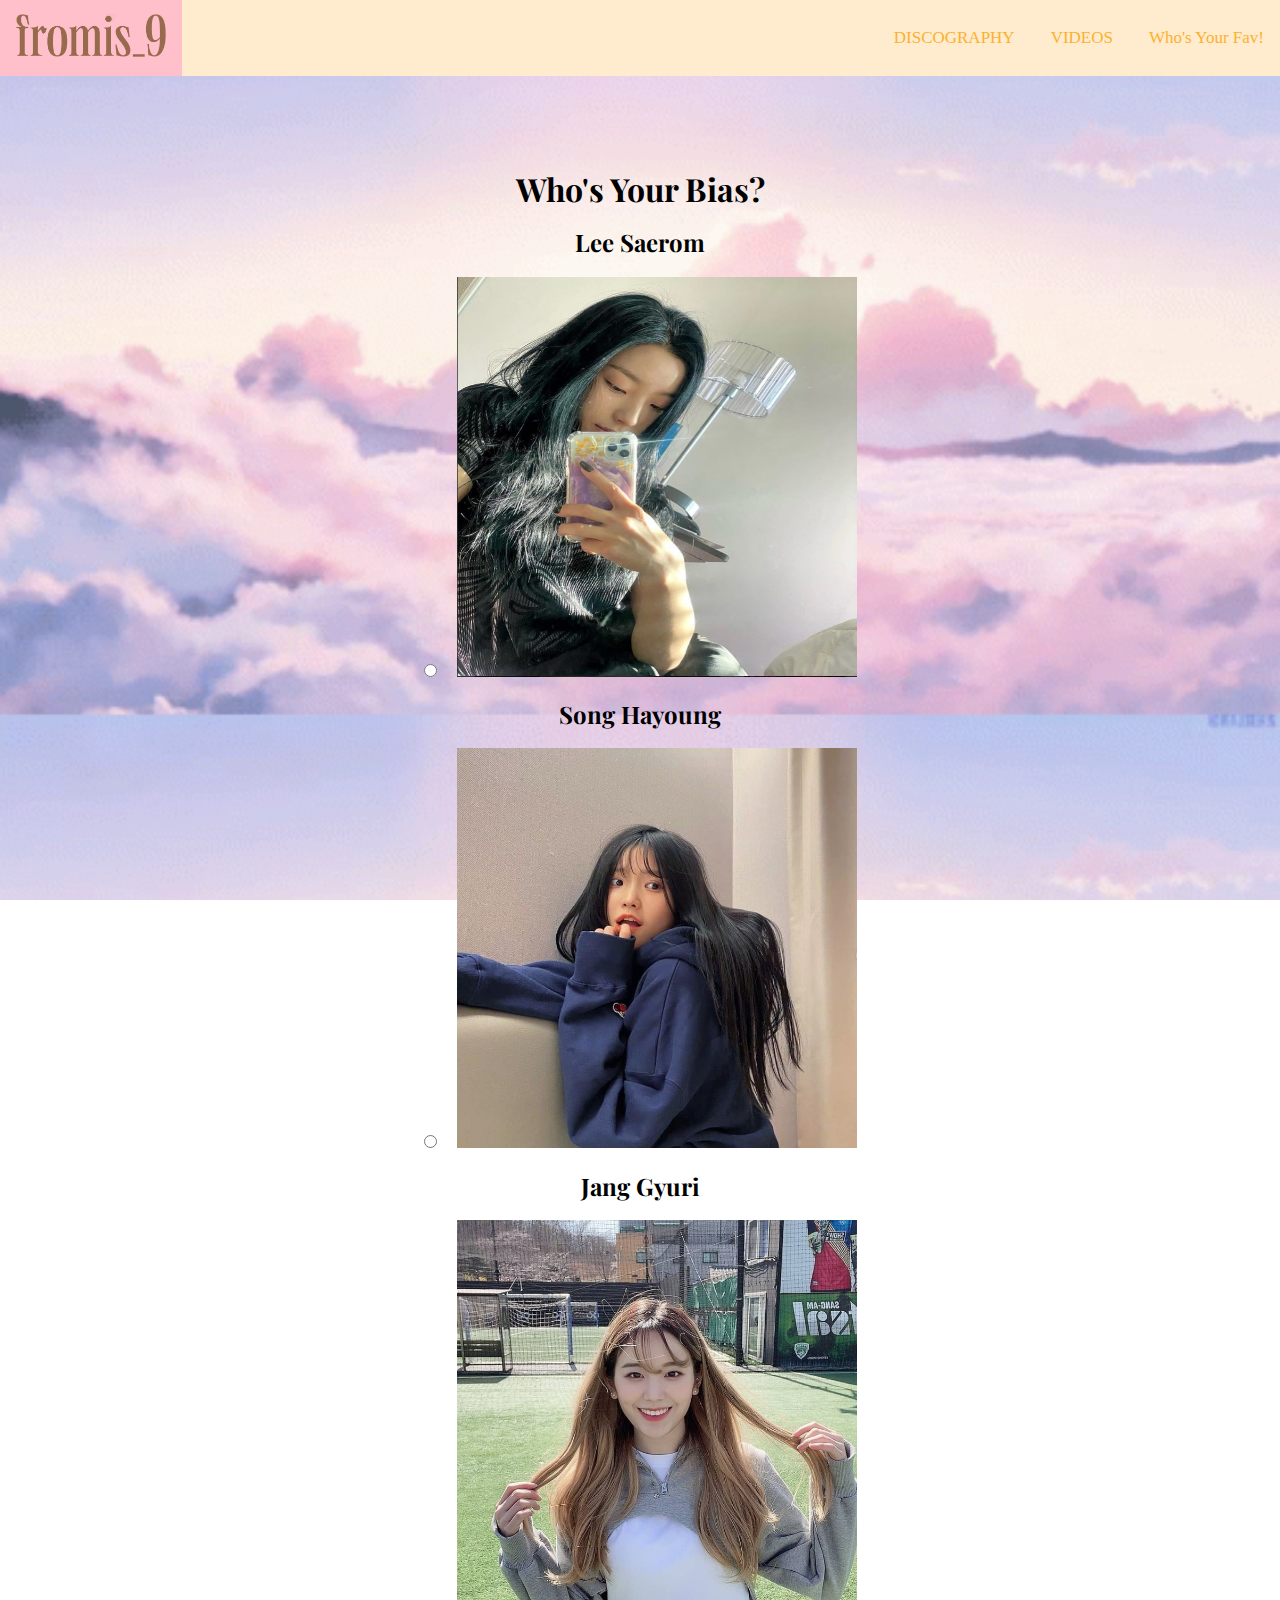
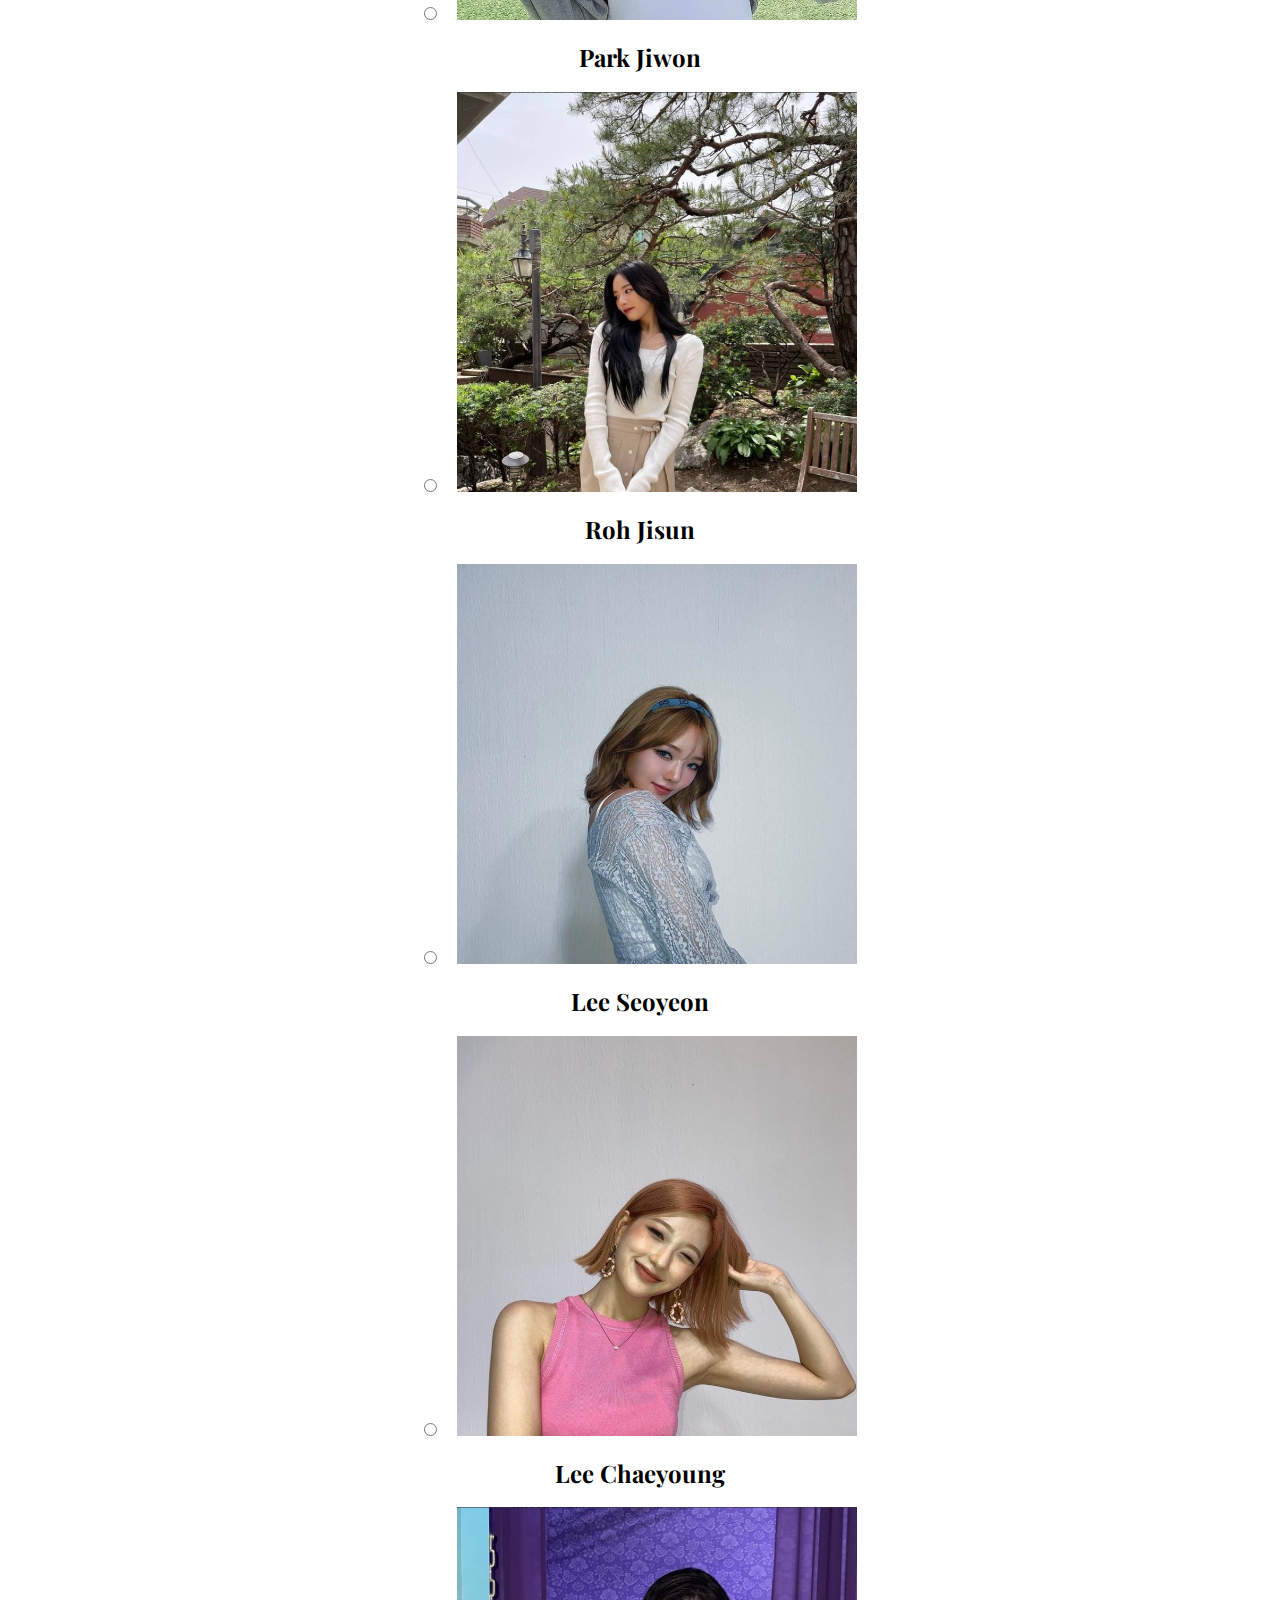
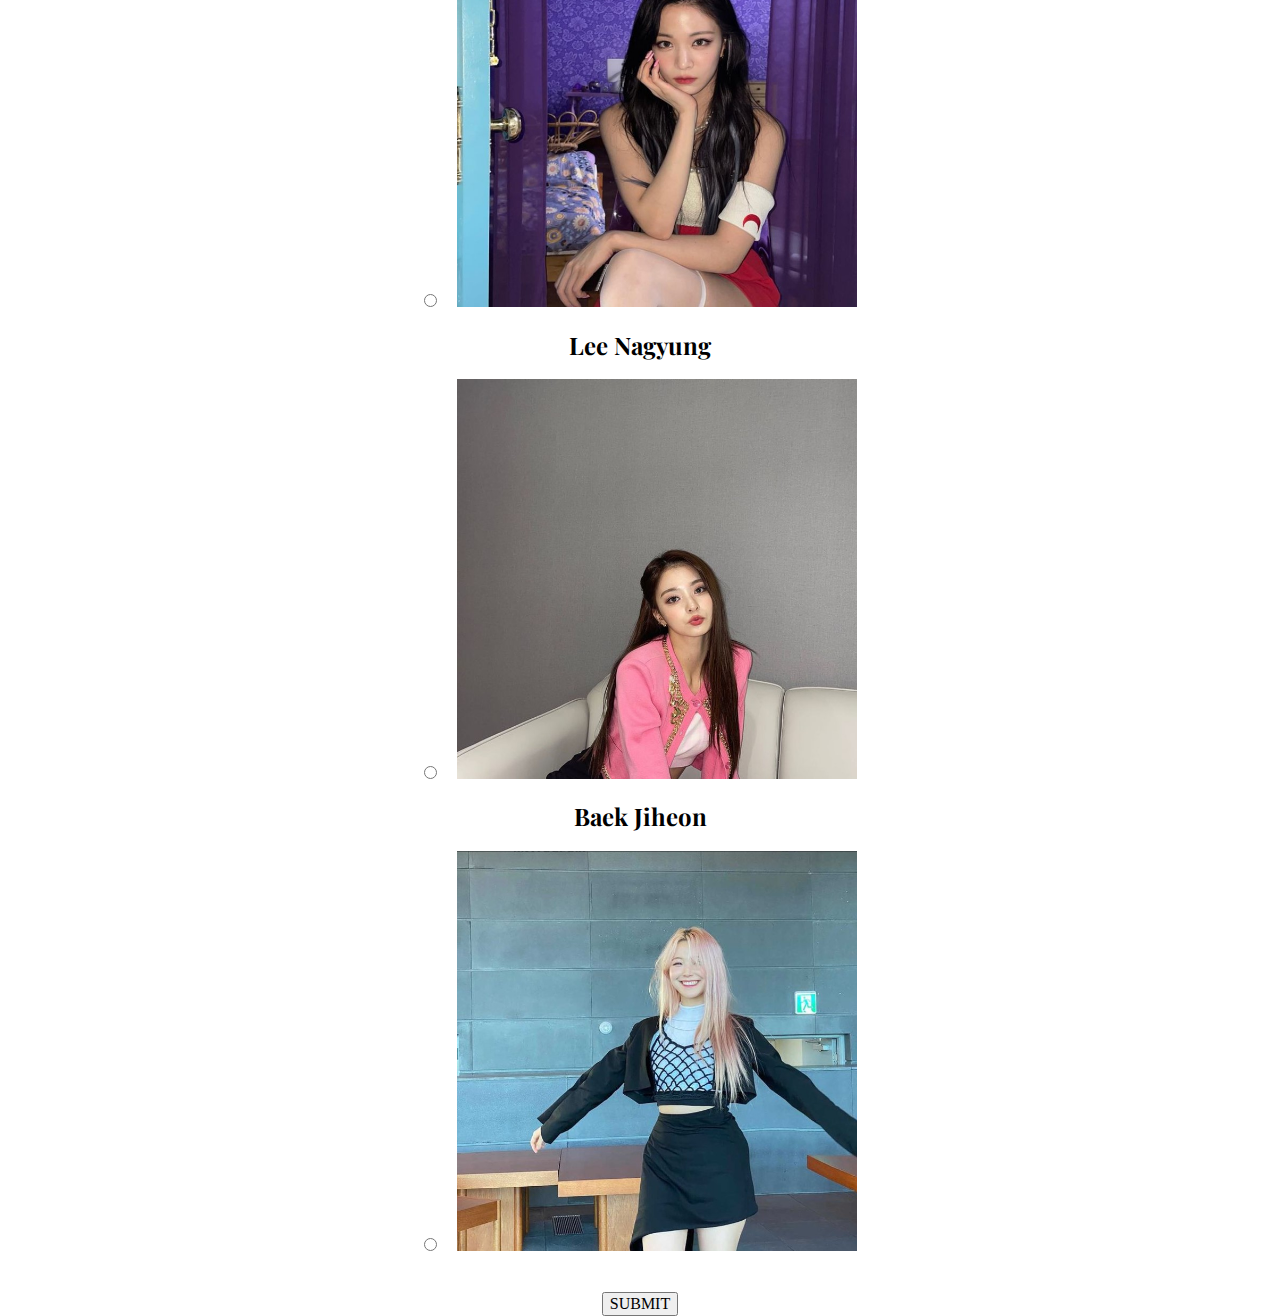
==== choosemember.html @ f3d985ec "asg1 changes" ====
<!DOCTYPE html>
<html>
  <head>
    <meta charset="utf-8">
    <meta name="viewport" content="width=device-width">
    <title>Fromis_9</title>
    <link href="styles.css" rel="stylesheet" type="text/css" />
    <link rel="preconnect" href="https://fonts.googleapis.com">
    <link rel="preconnect" href="https://fonts.gstatic.com" crossorigin>
    <link href="https://fonts.googleapis.com/css2?family=Playfair+Display&display=swap" rel="stylesheet">
  </head>
  <header>
      <a class="active" href="index.html"><img src="assignment1pics/fromis_logo.png" alt="" style="width: 150px;"></a>
        
    <nav class="rightNav">
      
      <a href="discography.html" >DISCOGRAPHY</a>
      <a href="videos.html">VIDEOS</a>
      <a href="choosemember.html">Who's Your Fav!</a>
    </nav>
  </header>
  <br><br><br><br>

  <body>
      <center><h1>Who's Your Bias?</h1></center>
      <center>
        <form action="#" class="biasform">
            <h2>Lee Saerom</h2><input type="radio"><img src="assignment1pics/saerominsta.jpg" alt="" class="formpic">
            <h2>Song Hayoung</h2><input type="radio"><img src="assignment1pics/hayounginsta.jpg" alt="" class="formpic">
            <h2>Jang Gyuri</h2><input type="radio"><img src="assignment1pics/gyuriinsta.jpg" alt="" class="formpic">
            <h2>Park Jiwon</h2><input type="radio"><img src="assignment1pics/jiwoninsta.jpg" alt="" class="formpic">
            <h2>Roh Jisun</h2><input type="radio"><img src="assignment1pics/jisuninsta (2).jpg" alt="" class="formpic">
            <h2>Lee Seoyeon</h2><input type="radio"><img src="assignment1pics/seoyeoninsta.jpg" alt="" class="formpic">
            <h2>Lee Chaeyoung</h2><input type="radio"><img src="assignment1pics/chaeyounginsta.jpg" alt="" class="formpic">
            <h2>Lee Nagyung</h2><input type="radio"><img src="assignment1pics/nagyunginsta.jpg" alt="" class="formpic">
            <h2>Baek Jiheon</h2><input type="radio"><img src="assignment1pics/jiheoninsta.jpg" alt="" class="formpic">
        </form>
      </center>

      <br><br>

      <center><button>SUBMIT</button></center>


  </body>
---- styles.css ----
body{
  background-image:url('assignment1pics/clouds-anime.gif');
  background-size:100%;
  background-repeat: repeat-y;
  background-attachment: fixed;
  height:100%;
  width:100%;
  }

h1{
  font-family: 'Playfair Display', serif;
}

h2{
  font-family: 'Playfair Display', serif;
}

p{
  font-family: 'Playfair Display', serif;
}

li{
  font-family: 'Playfair Display', serif;
}

.songlist{
  font-size: 25px;
}
  
  .img{
    max-width: 100%;
    height: auto;
  }

  .profilepic{
    display: block;
    margin-left: auto;
    margin-right: auto;
    
  }

  .albumpic{
    display: block;
    margin-left: auto;
    margin-right: auto;
  }

  .songlist{
    text-align: center;
    list-style-position: inside;
  }


  .flex-container{
    display: flex;
    flex-direction: row-reverse;
    justify-content: center
  }
  
  .flex-item {
    background-color: skyblue;
    margin: 30px;
    padding: 40px;
    font-size: 30px;
  }
  
  .info{
    text-align: left;
    font-size: 25px;
  }
  
  .profile{
    text-align: left;
    font-size: 25px;
  }

  header {
    overflow: hidden;
    background-color: blanchedalmond;
    display: flex;
    align-items: center;
    justify-content: space-between;

  }

  .formpic{
    height: 400px;
    width: 400px;
    padding-left: 20px;
  }

  
  
  header a {
    color: #FCB130;
    text-align: center;
    padding: 14px 16px;
    text-decoration: none;
    font-size: 17px;
  }

  .rightNav a:hover {
    background-color: pink;
    color: white;
    
    
  }

  .rightNav a:active {
    background-color: white;
    color: pink;
  }
  
  header a:hover {
    background-color: pink;
    color: white;
  }
  
  header a:active {
    background-color: white;
    color: pink;
  }

  
  .slideimg{
    width: 1000px;
    height: 600px;
  }
  
  
  /* Slideshow container */
  .slideshow-container {
    max-width: 1000px;
    position: relative;
    margin: auto;
  }
  
  /* Hide the images by default */
  .mySlides {
    display: none;
  }
  
  /* Next & previous buttons */
  .prev, .next {
    cursor: pointer;
    position: absolute;
    top: 50%;
    width: auto;
    margin-top: -22px;
    padding: 16px;
    color: white;
    font-weight: bold;
    font-size: 18px;
    transition: 0.6s ease;
    border-radius: 0 3px 3px 0;
    user-select: none;
  }
  
  /* Position the "next button" to the right */
  .next {
    right: 0;
    border-radius: 3px 0 0 3px;
  }
  
  /* On hover, add a black background color with a little bit see-through */
  .prev:hover, .next:hover {
    background-color: pink;
    
  }
  
  
  /* Fading animation */
  .fade {
    -webkit-animation-name: fade;
    -webkit-animation-duration: 1.5s;
    animation-name: fade;
    animation-duration: 1.5s;
  }
  
  @-webkit-keyframes fade {
    from {opacity: .4}
    to {opacity: 1}
  }
  
  @keyframes fade {
    from {opacity: .4}
    to {opacity: 1}
  }


  /*! normalize.css v8.0.1 | MIT License | github.com/necolas/normalize.css */

/* Document
   ========================================================================== */

/**
 * 1. Correct the line height in all browsers.
 * 2. Prevent adjustments of font size after orientation changes in iOS.
 */

html {
  line-height: 1.15; /* 1 */
  -webkit-text-size-adjust: 100%; /* 2 */
}

/* Sections
   ========================================================================== */

/**
 * Remove the margin in all browsers.
 */

body {
  margin: 0;
}

/**
 * Render the `main` element consistently in IE.
 */

main {
  display: block;
}

/**
 * Correct the font size and margin on `h1` elements within `section` and
 * `article` contexts in Chrome, Firefox, and Safari.
 */

h1 {
  font-size: 2em;
  margin: 0.67em 0;
}

/* Grouping content
   ========================================================================== */

/**
 * 1. Add the correct box sizing in Firefox.
 * 2. Show the overflow in Edge and IE.
 */

hr {
  box-sizing: content-box; /* 1 */
  height: 0; /* 1 */
  overflow: visible; /* 2 */
}

/**
 * 1. Correct the inheritance and scaling of font size in all browsers.
 * 2. Correct the odd `em` font sizing in all browsers.
 */

pre {
  font-family: monospace, monospace; /* 1 */
  font-size: 1em; /* 2 */
}

/* Text-level semantics
   ========================================================================== */

/**
 * Remove the gray background on active links in IE 10.
 */

a {
  background-color: transparent;
}

/**
 * 1. Remove the bottom border in Chrome 57-
 * 2. Add the correct text decoration in Chrome, Edge, IE, Opera, and Safari.
 */

abbr[title] {
  border-bottom: none; /* 1 */
  text-decoration: underline; /* 2 */
  text-decoration: underline dotted; /* 2 */
}

/**
 * Add the correct font weight in Chrome, Edge, and Safari.
 */

b,
strong {
  font-weight: bolder;
}

/**
 * 1. Correct the inheritance and scaling of font size in all browsers.
 * 2. Correct the odd `em` font sizing in all browsers.
 */

code,
kbd,
samp {
  font-family: monospace, monospace; /* 1 */
  font-size: 1em; /* 2 */
}

/**
 * Add the correct font size in all browsers.
 */

small {
  font-size: 80%;
}

/**
 * Prevent `sub` and `sup` elements from affecting the line height in
 * all browsers.
 */

sub,
sup {
  font-size: 75%;
  line-height: 0;
  position: relative;
  vertical-align: baseline;
}

sub {
  bottom: -0.25em;
}

sup {
  top: -0.5em;
}

/* Embedded content
   ========================================================================== */

/**
 * Remove the border on images inside links in IE 10.
 */

img {
  border-style: none;
}

/* Forms
   ========================================================================== */

/**
 * 1. Change the font styles in all browsers.
 * 2. Remove the margin in Firefox and Safari.
 */

button,
input,
optgroup,
select,
textarea {
  font-family: inherit; /* 1 */
  font-size: 100%; /* 1 */
  line-height: 1.15; /* 1 */
  margin: 0; /* 2 */
}

/**
 * Show the overflow in IE.
 * 1. Show the overflow in Edge.
 */

button,
input { /* 1 */
  overflow: visible;
}

/**
 * Remove the inheritance of text transform in Edge, Firefox, and IE.
 * 1. Remove the inheritance of text transform in Firefox.
 */

button,
select { /* 1 */
  text-transform: none;
}

/**
 * Correct the inability to style clickable types in iOS and Safari.
 */

button,
[type="button"],
[type="reset"],
[type="submit"] {
  -webkit-appearance: button;
}

/**
 * Remove the inner border and padding in Firefox.
 */

button::-moz-focus-inner,
[type="button"]::-moz-focus-inner,
[type="reset"]::-moz-focus-inner,
[type="submit"]::-moz-focus-inner {
  border-style: none;
  padding: 0;
}

/**
 * Restore the focus styles unset by the previous rule.
 */

button:-moz-focusring,
[type="button"]:-moz-focusring,
[type="reset"]:-moz-focusring,
[type="submit"]:-moz-focusring {
  outline: 1px dotted ButtonText;
}

/**
 * Correct the padding in Firefox.
 */

fieldset {
  padding: 0.35em 0.75em 0.625em;
}

/**
 * 1. Correct the text wrapping in Edge and IE.
 * 2. Correct the color inheritance from `fieldset` elements in IE.
 * 3. Remove the padding so developers are not caught out when they zero out
 *    `fieldset` elements in all browsers.
 */

legend {
  box-sizing: border-box; /* 1 */
  color: inherit; /* 2 */
  display: table; /* 1 */
  max-width: 100%; /* 1 */
  padding: 0; /* 3 */
  white-space: normal; /* 1 */
}

/**
 * Add the correct vertical alignment in Chrome, Firefox, and Opera.
 */

progress {
  vertical-align: baseline;
}

/**
 * Remove the default vertical scrollbar in IE 10+.
 */

textarea {
  overflow: auto;
}

/**
 * 1. Add the correct box sizing in IE 10.
 * 2. Remove the padding in IE 10.
 */

[type="checkbox"],
[type="radio"] {
  box-sizing: border-box; /* 1 */
  padding: 0; /* 2 */
}

/**
 * Correct the cursor style of increment and decrement buttons in Chrome.
 */

[type="number"]::-webkit-inner-spin-button,
[type="number"]::-webkit-outer-spin-button {
  height: auto;
}

/**
 * 1. Correct the odd appearance in Chrome and Safari.
 * 2. Correct the outline style in Safari.
 */

[type="search"] {
  -webkit-appearance: textfield; /* 1 */
  outline-offset: -2px; /* 2 */
}

/**
 * Remove the inner padding in Chrome and Safari on macOS.
 */

[type="search"]::-webkit-search-decoration {
  -webkit-appearance: none;
}

/**
 * 1. Correct the inability to style clickable types in iOS and Safari.
 * 2. Change font properties to `inherit` in Safari.
 */

::-webkit-file-upload-button {
  -webkit-appearance: button; /* 1 */
  font: inherit; /* 2 */
}

/* Interactive
   ========================================================================== */

/*
 * Add the correct display in Edge, IE 10+, and Firefox.
 */

details {
  display: block;
}

/*
 * Add the correct display in all browsers.
 */

summary {
  display: list-item;
}

/* Misc
   ========================================================================== */

/**
 * Add the correct display in IE 10+.
 */

template {
  display: none;
}

/**
 * Add the correct display in IE 10.
 */

[hidden] {
  display: none;
}
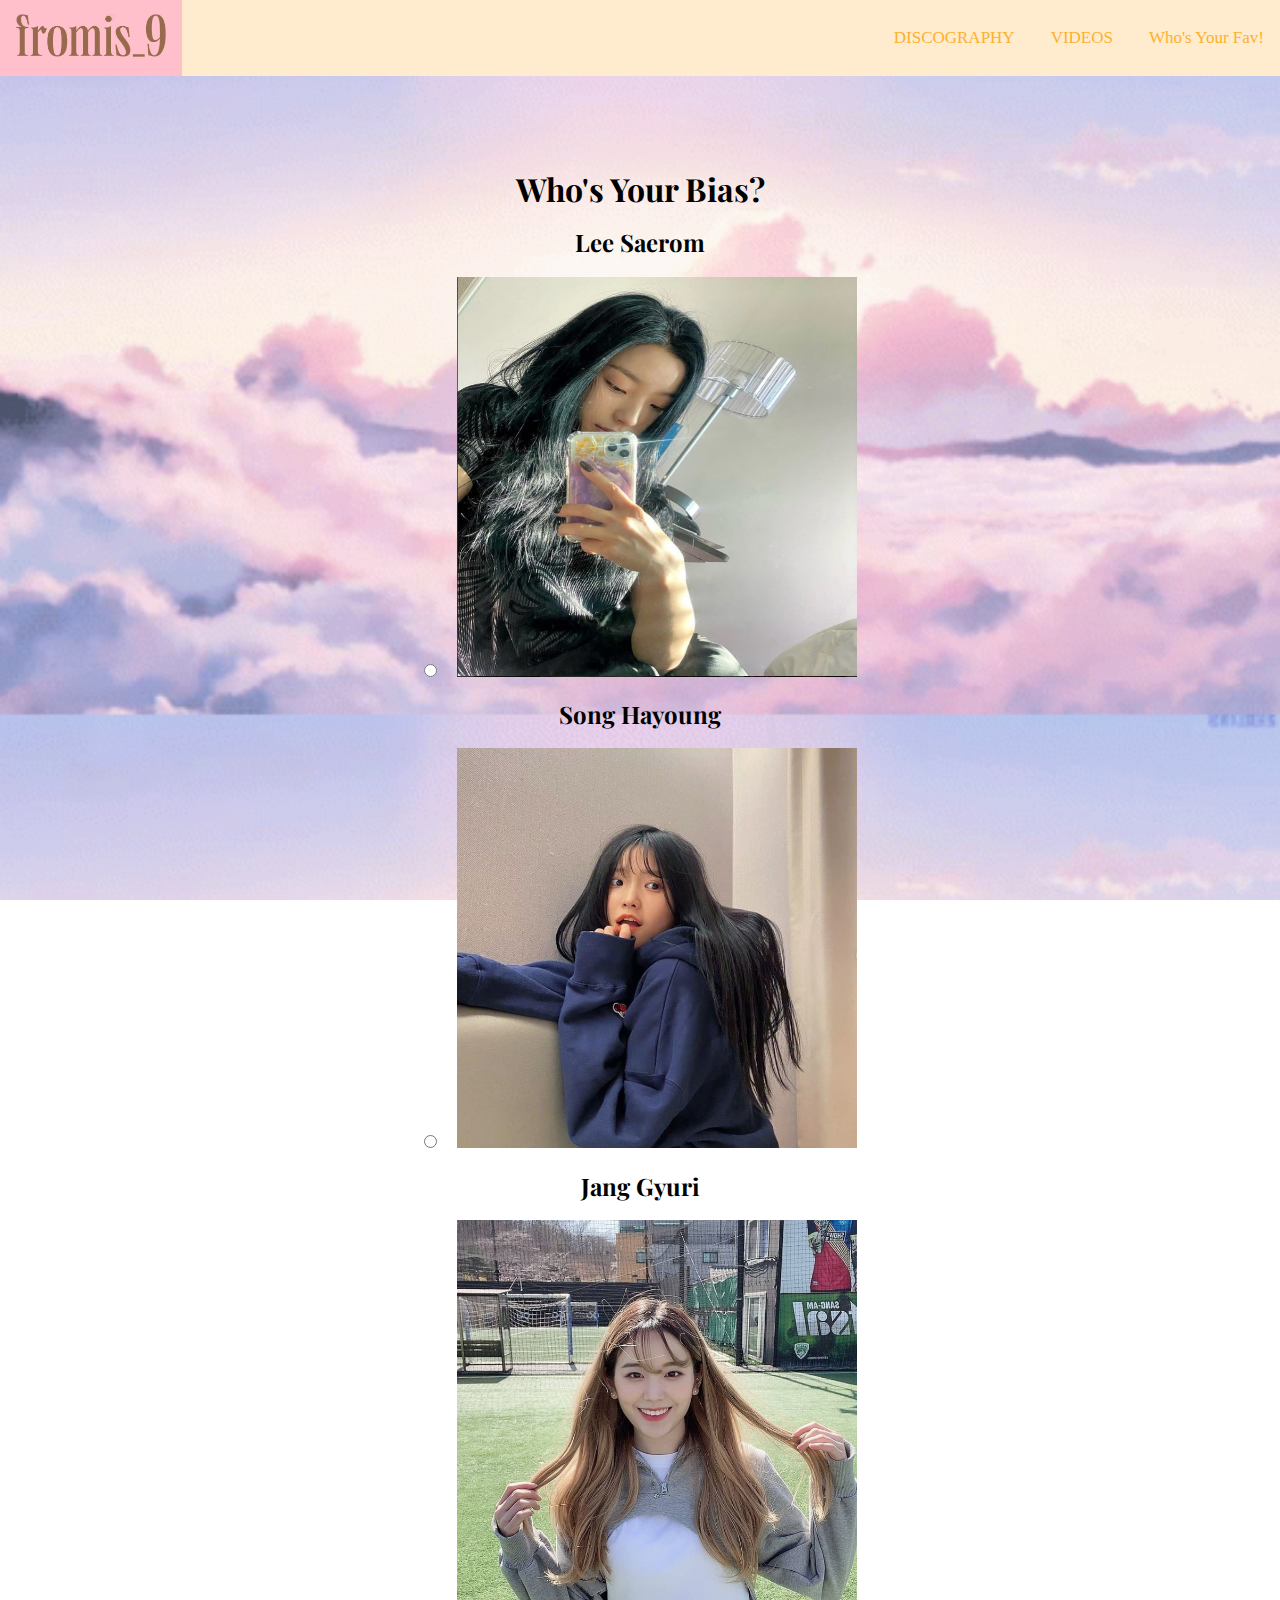
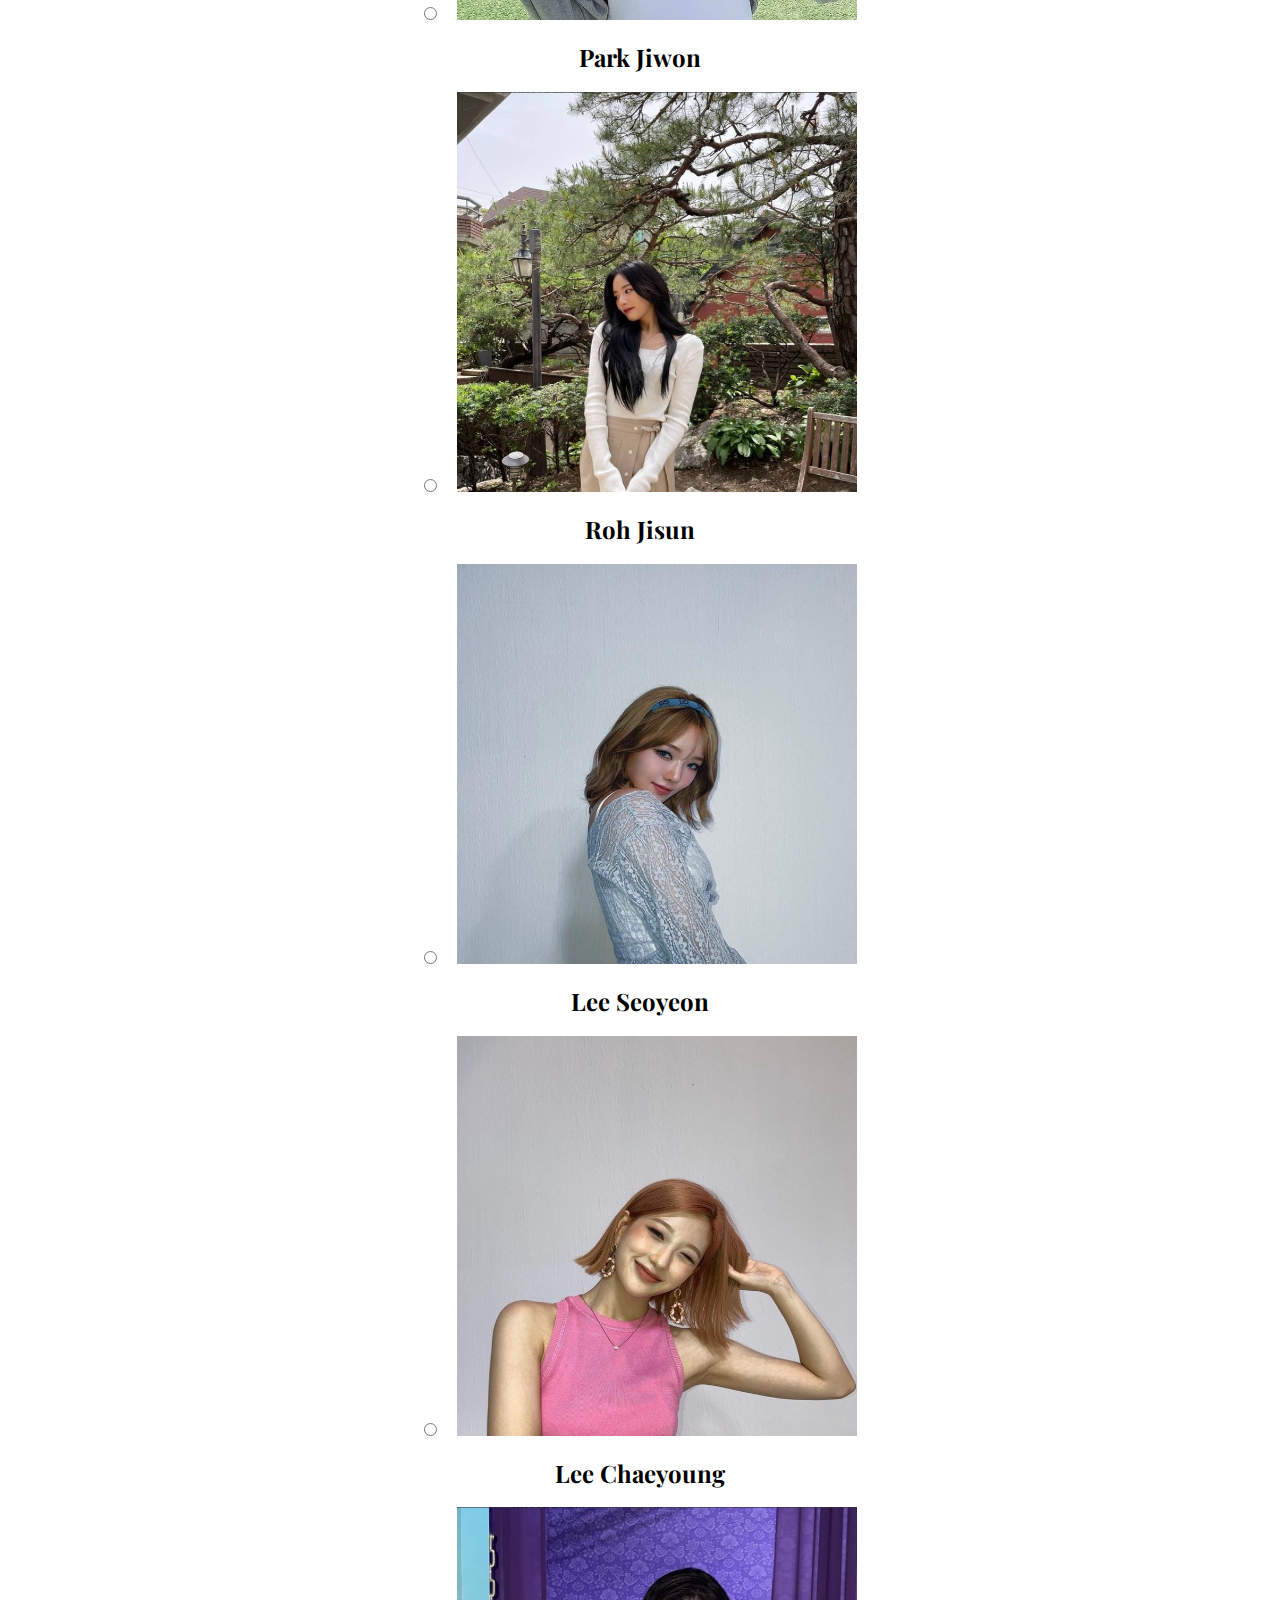
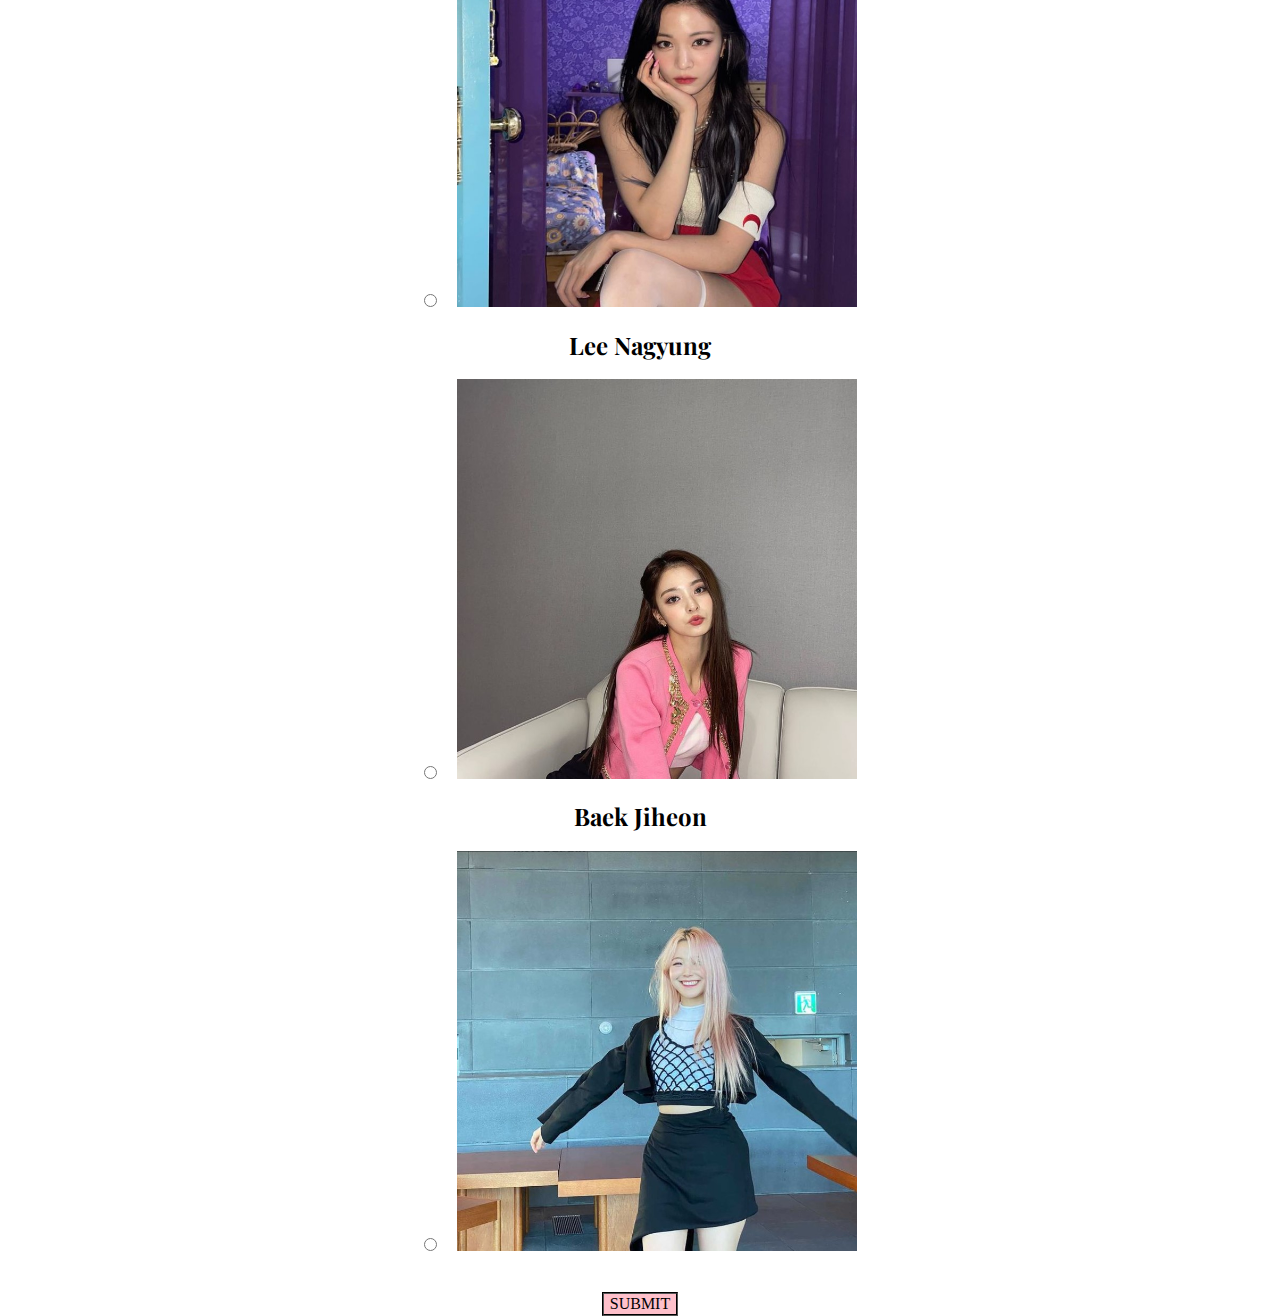
==== commit dc198dc2: "asg1 changes" ====
--- a/choosemember.html
+++ b/choosemember.html
@@ -25,20 +25,19 @@
       <center><h1>Who's Your Bias?</h1></center>
       <center>
         <form action="#" class="biasform">
-            <h2>Lee Saerom</h2><input type="radio"><img src="assignment1pics/saerominsta.jpg" alt="" class="formpic">
-            <h2>Song Hayoung</h2><input type="radio"><img src="assignment1pics/hayounginsta.jpg" alt="" class="formpic">
-            <h2>Jang Gyuri</h2><input type="radio"><img src="assignment1pics/gyuriinsta.jpg" alt="" class="formpic">
-            <h2>Park Jiwon</h2><input type="radio"><img src="assignment1pics/jiwoninsta.jpg" alt="" class="formpic">
-            <h2>Roh Jisun</h2><input type="radio"><img src="assignment1pics/jisuninsta (2).jpg" alt="" class="formpic">
-            <h2>Lee Seoyeon</h2><input type="radio"><img src="assignment1pics/seoyeoninsta.jpg" alt="" class="formpic">
-            <h2>Lee Chaeyoung</h2><input type="radio"><img src="assignment1pics/chaeyounginsta.jpg" alt="" class="formpic">
-            <h2>Lee Nagyung</h2><input type="radio"><img src="assignment1pics/nagyunginsta.jpg" alt="" class="formpic">
-            <h2>Baek Jiheon</h2><input type="radio"><img src="assignment1pics/jiheoninsta.jpg" alt="" class="formpic">
+            <h2>Lee Saerom</h2><input type="radio" required><img src="assignment1pics/saerominsta.jpg" alt="Saerom's Instagram Pic" class="formpic">
+            <h2>Song Hayoung</h2><input type="radio" required><img src="assignment1pics/hayounginsta.jpg" alt="Hayoung's Instagram Pic" class="formpic">
+            <h2>Jang Gyuri</h2><input type="radio" required><img src="assignment1pics/gyuriinsta.jpg" alt="Gyuri's Instagram Pic" class="formpic">
+            <h2>Park Jiwon</h2><input type="radio" required><img src="assignment1pics/jiwoninsta.jpg" alt="Jiwon's Instagram Pic" class="formpic">
+            <h2>Roh Jisun</h2><input type="radio" required><img src="assignment1pics/jisuninsta (2).jpg" alt="Jisun's Instagram Pic" class="formpic">
+            <h2>Lee Seoyeon</h2><input type="radio" required><img src="assignment1pics/seoyeoninsta.jpg" alt="Seoyeon's Instagram Pic" class="formpic">
+            <h2>Lee Chaeyoung</h2><input type="radio" required><img src="assignment1pics/chaeyounginsta.jpg" alt="Chaeyoung's Instagram Pic" class="formpic">
+            <h2>Lee Nagyung</h2><input type="radio" required><img src="assignment1pics/nagyunginsta.jpg" alt="Nagyung's Instagram Pic" class="formpic">
+            <h2>Baek Jiheon</h2><input type="radio" required><img src="assignment1pics/jiheoninsta.jpg" alt="Jiheon's Instagram Pic" class="formpic">
         </form>
       </center>
 
       <br><br>
-
       <center><button>SUBMIT</button></center>
 
 
--- a/styles.css
+++ b/styles.css
@@ -1,3 +1,355 @@
+ /*! normalize.css v8.0.1 | MIT License | github.com/necolas/normalize.css */
+
+/* Document
+   ========================================================================== */
+
+/**
+ * 1. Correct the line height in all browsers.
+ * 2. Prevent adjustments of font size after orientation changes in iOS.
+ */
+
+ html {
+  line-height: 1.15; /* 1 */
+  -webkit-text-size-adjust: 100%; /* 2 */
+}
+
+/* Sections
+   ========================================================================== */
+
+/**
+ * Remove the margin in all browsers.
+ */
+
+body {
+  margin: 0;
+}
+
+/**
+ * Render the `main` element consistently in IE.
+ */
+
+main {
+  display: block;
+}
+
+/**
+ * Correct the font size and margin on `h1` elements within `section` and
+ * `article` contexts in Chrome, Firefox, and Safari.
+ */
+
+h1 {
+  font-size: 2em;
+  margin: 0.67em 0;
+}
+
+/* Grouping content
+   ========================================================================== */
+
+/**
+ * 1. Add the correct box sizing in Firefox.
+ * 2. Show the overflow in Edge and IE.
+ */
+
+hr {
+  box-sizing: content-box; /* 1 */
+  height: 0; /* 1 */
+  overflow: visible; /* 2 */
+}
+
+/**
+ * 1. Correct the inheritance and scaling of font size in all browsers.
+ * 2. Correct the odd `em` font sizing in all browsers.
+ */
+
+pre {
+  font-family: monospace, monospace; /* 1 */
+  font-size: 1em; /* 2 */
+}
+
+/* Text-level semantics
+   ========================================================================== */
+
+/**
+ * Remove the gray background on active links in IE 10.
+ */
+
+a {
+  background-color: transparent;
+}
+
+/**
+ * 1. Remove the bottom border in Chrome 57-
+ * 2. Add the correct text decoration in Chrome, Edge, IE, Opera, and Safari.
+ */
+
+abbr[title] {
+  border-bottom: none; /* 1 */
+  text-decoration: underline; /* 2 */
+  text-decoration: underline dotted; /* 2 */
+}
+
+/**
+ * Add the correct font weight in Chrome, Edge, and Safari.
+ */
+
+b,
+strong {
+  font-weight: bolder;
+}
+
+/**
+ * 1. Correct the inheritance and scaling of font size in all browsers.
+ * 2. Correct the odd `em` font sizing in all browsers.
+ */
+
+code,
+kbd,
+samp {
+  font-family: monospace, monospace; /* 1 */
+  font-size: 1em; /* 2 */
+}
+
+/**
+ * Add the correct font size in all browsers.
+ */
+
+small {
+  font-size: 80%;
+}
+
+/**
+ * Prevent `sub` and `sup` elements from affecting the line height in
+ * all browsers.
+ */
+
+sub,
+sup {
+  font-size: 75%;
+  line-height: 0;
+  position: relative;
+  vertical-align: baseline;
+}
+
+sub {
+  bottom: -0.25em;
+}
+
+sup {
+  top: -0.5em;
+}
+
+/* Embedded content
+   ========================================================================== */
+
+/**
+ * Remove the border on images inside links in IE 10.
+ */
+
+img {
+  border-style: none;
+}
+
+/* Forms
+   ========================================================================== */
+
+/**
+ * 1. Change the font styles in all browsers.
+ * 2. Remove the margin in Firefox and Safari.
+ */
+
+button,
+input,
+optgroup,
+select,
+textarea {
+  font-family: inherit; /* 1 */
+  font-size: 100%; /* 1 */
+  line-height: 1.15; /* 1 */
+  margin: 0; /* 2 */
+}
+
+/**
+ * Show the overflow in IE.
+ * 1. Show the overflow in Edge.
+ */
+
+button,
+input { /* 1 */
+  overflow: visible;
+}
+
+/**
+ * Remove the inheritance of text transform in Edge, Firefox, and IE.
+ * 1. Remove the inheritance of text transform in Firefox.
+ */
+
+button,
+select { /* 1 */
+  text-transform: none;
+}
+
+/**
+ * Correct the inability to style clickable types in iOS and Safari.
+ */
+
+button,
+[type="button"],
+[type="reset"],
+[type="submit"] {
+  -webkit-appearance: button;
+}
+
+/**
+ * Remove the inner border and padding in Firefox.
+ */
+
+button::-moz-focus-inner,
+[type="button"]::-moz-focus-inner,
+[type="reset"]::-moz-focus-inner,
+[type="submit"]::-moz-focus-inner {
+  border-style: none;
+  padding: 0;
+}
+
+/**
+ * Restore the focus styles unset by the previous rule.
+ */
+
+button:-moz-focusring,
+[type="button"]:-moz-focusring,
+[type="reset"]:-moz-focusring,
+[type="submit"]:-moz-focusring {
+  outline: 1px dotted ButtonText;
+}
+
+/**
+ * Correct the padding in Firefox.
+ */
+
+fieldset {
+  padding: 0.35em 0.75em 0.625em;
+}
+
+/**
+ * 1. Correct the text wrapping in Edge and IE.
+ * 2. Correct the color inheritance from `fieldset` elements in IE.
+ * 3. Remove the padding so developers are not caught out when they zero out
+ *    `fieldset` elements in all browsers.
+ */
+
+legend {
+  box-sizing: border-box; /* 1 */
+  color: inherit; /* 2 */
+  display: table; /* 1 */
+  max-width: 100%; /* 1 */
+  padding: 0; /* 3 */
+  white-space: normal; /* 1 */
+}
+
+/**
+ * Add the correct vertical alignment in Chrome, Firefox, and Opera.
+ */
+
+progress {
+  vertical-align: baseline;
+}
+
+/**
+ * Remove the default vertical scrollbar in IE 10+.
+ */
+
+textarea {
+  overflow: auto;
+}
+
+/**
+ * 1. Add the correct box sizing in IE 10.
+ * 2. Remove the padding in IE 10.
+ */
+
+[type="checkbox"],
+[type="radio"] {
+  box-sizing: border-box; /* 1 */
+  padding: 0; /* 2 */
+}
+
+/**
+ * Correct the cursor style of increment and decrement buttons in Chrome.
+ */
+
+[type="number"]::-webkit-inner-spin-button,
+[type="number"]::-webkit-outer-spin-button {
+  height: auto;
+}
+
+/**
+ * 1. Correct the odd appearance in Chrome and Safari.
+ * 2. Correct the outline style in Safari.
+ */
+
+[type="search"] {
+  -webkit-appearance: textfield; /* 1 */
+  outline-offset: -2px; /* 2 */
+}
+
+/**
+ * Remove the inner padding in Chrome and Safari on macOS.
+ */
+
+[type="search"]::-webkit-search-decoration {
+  -webkit-appearance: none;
+}
+
+/**
+ * 1. Correct the inability to style clickable types in iOS and Safari.
+ * 2. Change font properties to `inherit` in Safari.
+ */
+
+::-webkit-file-upload-button {
+  -webkit-appearance: button; /* 1 */
+  font: inherit; /* 2 */
+}
+
+/* Interactive
+   ========================================================================== */
+
+/*
+ * Add the correct display in Edge, IE 10+, and Firefox.
+ */
+
+details {
+  display: block;
+}
+
+/*
+ * Add the correct display in all browsers.
+ */
+
+summary {
+  display: list-item;
+}
+
+/* Misc
+   ========================================================================== */
+
+/**
+ * Add the correct display in IE 10+.
+ */
+
+template {
+  display: none;
+}
+
+/**
+ * Add the correct display in IE 10.
+ */
+
+[hidden] {
+  display: none;
+}
+
+
+
 body{
   background-image:url('assignment1pics/clouds-anime.gif');
   background-size:100%;
@@ -119,6 +471,11 @@
   header a:active {
     background-color: white;
     color: pink;
+  }
+
+  button{
+    background-color: pink;
+    border-style: groove;
   }
 
   
@@ -187,353 +544,7 @@
     to {opacity: 1}
   }
 
-
-  /*! normalize.css v8.0.1 | MIT License | github.com/necolas/normalize.css */
-
-/* Document
-   ========================================================================== */
-
-/**
- * 1. Correct the line height in all browsers.
- * 2. Prevent adjustments of font size after orientation changes in iOS.
- */
-
-html {
-  line-height: 1.15; /* 1 */
-  -webkit-text-size-adjust: 100%; /* 2 */
-}
-
-/* Sections
-   ========================================================================== */
-
-/**
- * Remove the margin in all browsers.
- */
-
-body {
-  margin: 0;
-}
-
-/**
- * Render the `main` element consistently in IE.
- */
-
-main {
-  display: block;
-}
-
-/**
- * Correct the font size and margin on `h1` elements within `section` and
- * `article` contexts in Chrome, Firefox, and Safari.
- */
-
-h1 {
-  font-size: 2em;
-  margin: 0.67em 0;
-}
-
-/* Grouping content
-   ========================================================================== */
-
-/**
- * 1. Add the correct box sizing in Firefox.
- * 2. Show the overflow in Edge and IE.
- */
-
-hr {
-  box-sizing: content-box; /* 1 */
-  height: 0; /* 1 */
-  overflow: visible; /* 2 */
-}
-
-/**
- * 1. Correct the inheritance and scaling of font size in all browsers.
- * 2. Correct the odd `em` font sizing in all browsers.
- */
-
-pre {
-  font-family: monospace, monospace; /* 1 */
-  font-size: 1em; /* 2 */
-}
-
-/* Text-level semantics
-   ========================================================================== */
-
-/**
- * Remove the gray background on active links in IE 10.
- */
-
-a {
-  background-color: transparent;
-}
-
-/**
- * 1. Remove the bottom border in Chrome 57-
- * 2. Add the correct text decoration in Chrome, Edge, IE, Opera, and Safari.
- */
-
-abbr[title] {
-  border-bottom: none; /* 1 */
-  text-decoration: underline; /* 2 */
-  text-decoration: underline dotted; /* 2 */
-}
-
-/**
- * Add the correct font weight in Chrome, Edge, and Safari.
- */
-
-b,
-strong {
-  font-weight: bolder;
-}
-
-/**
- * 1. Correct the inheritance and scaling of font size in all browsers.
- * 2. Correct the odd `em` font sizing in all browsers.
- */
-
-code,
-kbd,
-samp {
-  font-family: monospace, monospace; /* 1 */
-  font-size: 1em; /* 2 */
-}
-
-/**
- * Add the correct font size in all browsers.
- */
-
-small {
-  font-size: 80%;
-}
-
-/**
- * Prevent `sub` and `sup` elements from affecting the line height in
- * all browsers.
- */
-
-sub,
-sup {
-  font-size: 75%;
-  line-height: 0;
-  position: relative;
-  vertical-align: baseline;
-}
-
-sub {
-  bottom: -0.25em;
-}
-
-sup {
-  top: -0.5em;
-}
-
-/* Embedded content
-   ========================================================================== */
-
-/**
- * Remove the border on images inside links in IE 10.
- */
-
-img {
-  border-style: none;
-}
-
-/* Forms
-   ========================================================================== */
-
-/**
- * 1. Change the font styles in all browsers.
- * 2. Remove the margin in Firefox and Safari.
- */
-
-button,
-input,
-optgroup,
-select,
-textarea {
-  font-family: inherit; /* 1 */
-  font-size: 100%; /* 1 */
-  line-height: 1.15; /* 1 */
-  margin: 0; /* 2 */
-}
-
-/**
- * Show the overflow in IE.
- * 1. Show the overflow in Edge.
- */
-
-button,
-input { /* 1 */
-  overflow: visible;
-}
-
-/**
- * Remove the inheritance of text transform in Edge, Firefox, and IE.
- * 1. Remove the inheritance of text transform in Firefox.
- */
-
-button,
-select { /* 1 */
-  text-transform: none;
-}
-
-/**
- * Correct the inability to style clickable types in iOS and Safari.
- */
-
-button,
-[type="button"],
-[type="reset"],
-[type="submit"] {
-  -webkit-appearance: button;
-}
-
-/**
- * Remove the inner border and padding in Firefox.
- */
-
-button::-moz-focus-inner,
-[type="button"]::-moz-focus-inner,
-[type="reset"]::-moz-focus-inner,
-[type="submit"]::-moz-focus-inner {
-  border-style: none;
-  padding: 0;
-}
-
-/**
- * Restore the focus styles unset by the previous rule.
- */
-
-button:-moz-focusring,
-[type="button"]:-moz-focusring,
-[type="reset"]:-moz-focusring,
-[type="submit"]:-moz-focusring {
-  outline: 1px dotted ButtonText;
-}
-
-/**
- * Correct the padding in Firefox.
- */
-
-fieldset {
-  padding: 0.35em 0.75em 0.625em;
-}
-
-/**
- * 1. Correct the text wrapping in Edge and IE.
- * 2. Correct the color inheritance from `fieldset` elements in IE.
- * 3. Remove the padding so developers are not caught out when they zero out
- *    `fieldset` elements in all browsers.
- */
-
-legend {
-  box-sizing: border-box; /* 1 */
-  color: inherit; /* 2 */
-  display: table; /* 1 */
-  max-width: 100%; /* 1 */
-  padding: 0; /* 3 */
-  white-space: normal; /* 1 */
-}
-
-/**
- * Add the correct vertical alignment in Chrome, Firefox, and Opera.
- */
-
-progress {
-  vertical-align: baseline;
-}
-
-/**
- * Remove the default vertical scrollbar in IE 10+.
- */
-
-textarea {
-  overflow: auto;
-}
-
-/**
- * 1. Add the correct box sizing in IE 10.
- * 2. Remove the padding in IE 10.
- */
-
-[type="checkbox"],
-[type="radio"] {
-  box-sizing: border-box; /* 1 */
-  padding: 0; /* 2 */
-}
-
-/**
- * Correct the cursor style of increment and decrement buttons in Chrome.
- */
-
-[type="number"]::-webkit-inner-spin-button,
-[type="number"]::-webkit-outer-spin-button {
-  height: auto;
-}
-
-/**
- * 1. Correct the odd appearance in Chrome and Safari.
- * 2. Correct the outline style in Safari.
- */
-
-[type="search"] {
-  -webkit-appearance: textfield; /* 1 */
-  outline-offset: -2px; /* 2 */
-}
-
-/**
- * Remove the inner padding in Chrome and Safari on macOS.
- */
-
-[type="search"]::-webkit-search-decoration {
-  -webkit-appearance: none;
-}
-
-/**
- * 1. Correct the inability to style clickable types in iOS and Safari.
- * 2. Change font properties to `inherit` in Safari.
- */
-
-::-webkit-file-upload-button {
-  -webkit-appearance: button; /* 1 */
-  font: inherit; /* 2 */
-}
-
-/* Interactive
-   ========================================================================== */
-
-/*
- * Add the correct display in Edge, IE 10+, and Firefox.
- */
-
-details {
-  display: block;
-}
-
-/*
- * Add the correct display in all browsers.
- */
-
-summary {
-  display: list-item;
-}
-
-/* Misc
-   ========================================================================== */
-
-/**
- * Add the correct display in IE 10+.
- */
-
-template {
-  display: none;
-}
-
-/**
- * Add the correct display in IE 10.
- */
-
-[hidden] {
-  display: none;
-}+  
+
+
+ 